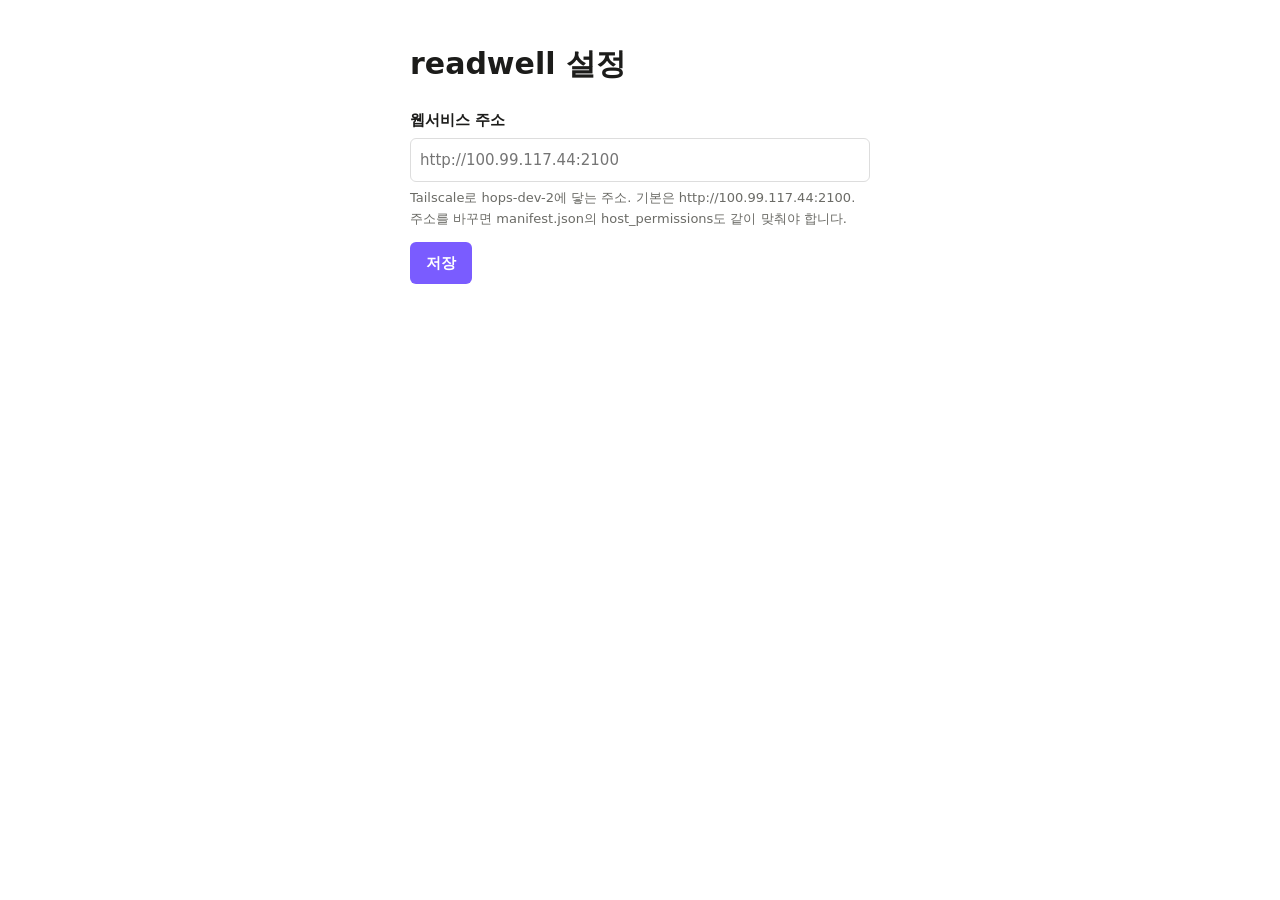
==== extension/options.html @ 1e461592 "init" ====
<!DOCTYPE html>
<html lang="ko">
<head>
  <meta charset="utf-8">
  <style>
    body { max-width: 460px; margin: 40px auto; padding: 0 16px;
      font: 15px/1.6 -apple-system, system-ui, sans-serif; color: #1c1c1a; }
    label { display: block; font-weight: 600; margin-bottom: 6px; }
    input { width: 100%; padding: 9px; font: inherit; box-sizing: border-box;
      border: 1px solid #ddd; border-radius: 6px; }
    button { margin-top: 12px; padding: 9px 16px; font: inherit; font-weight: 600;
      color: #fff; background: #7a5cff; border: none; border-radius: 6px; cursor: pointer; }
    .hint { color: #6b6b66; font-size: 13px; margin: 6px 0 0; }
    #saved { color: #2a8a3e; margin-left: 10px; }
  </style>
</head>
<body>
  <h1>readwell 설정</h1>
  <label for="endpoint">웹서비스 주소</label>
  <input id="endpoint" type="text" placeholder="http://100.99.117.44:2100">
  <p class="hint">Tailscale로 hops-dev-2에 닿는 주소. 기본은 http://100.99.117.44:2100.
    주소를 바꾸면 manifest.json의 host_permissions도 같이 맞춰야 합니다.</p>
  <button id="save">저장</button><span id="saved"></span>
  <script src="options.js"></script>
</body>
</html>
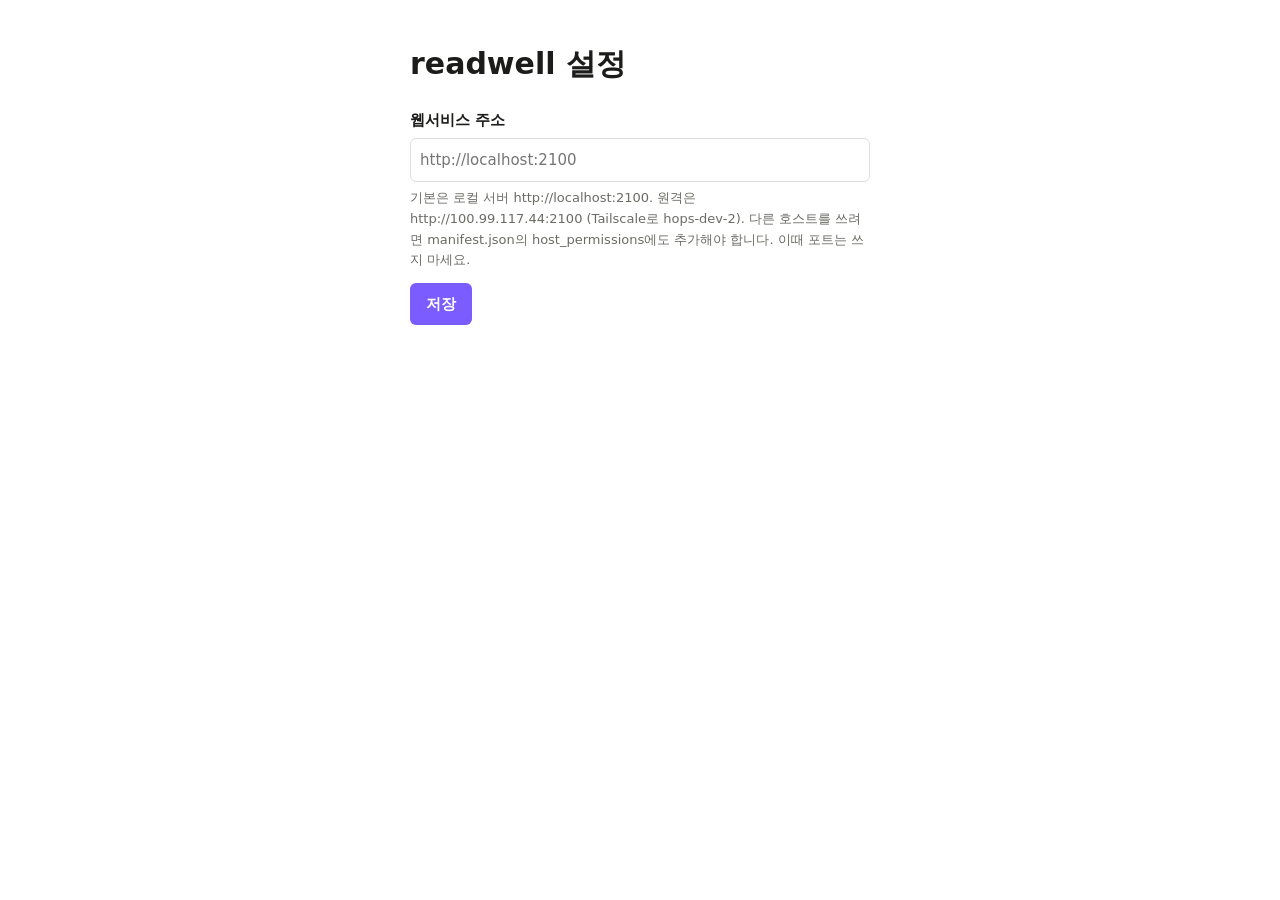
==== commit e22a42f6: "확장: Firefox 지원과 읽기 전 질문 입력 추가 - browser/chrome 네임스페이스를 모두 받아 Firefox에서도 동작한다.   browser_specific_set" ====
--- a/extension/options.html
+++ b/extension/options.html
@@ -17,9 +17,11 @@
 <body>
   <h1>readwell 설정</h1>
   <label for="endpoint">웹서비스 주소</label>
-  <input id="endpoint" type="text" placeholder="http://100.99.117.44:2100">
-  <p class="hint">Tailscale로 hops-dev-2에 닿는 주소. 기본은 http://100.99.117.44:2100.
-    주소를 바꾸면 manifest.json의 host_permissions도 같이 맞춰야 합니다.</p>
+  <input id="endpoint" type="text" placeholder="http://localhost:2100">
+  <p class="hint">기본은 로컬 서버 http://localhost:2100.
+    원격은 http://100.99.117.44:2100 (Tailscale로 hops-dev-2).
+    다른 호스트를 쓰려면 manifest.json의 host_permissions에도 추가해야 합니다.
+    이때 포트는 쓰지 마세요.</p>
   <button id="save">저장</button><span id="saved"></span>
   <script src="options.js"></script>
 </body>
